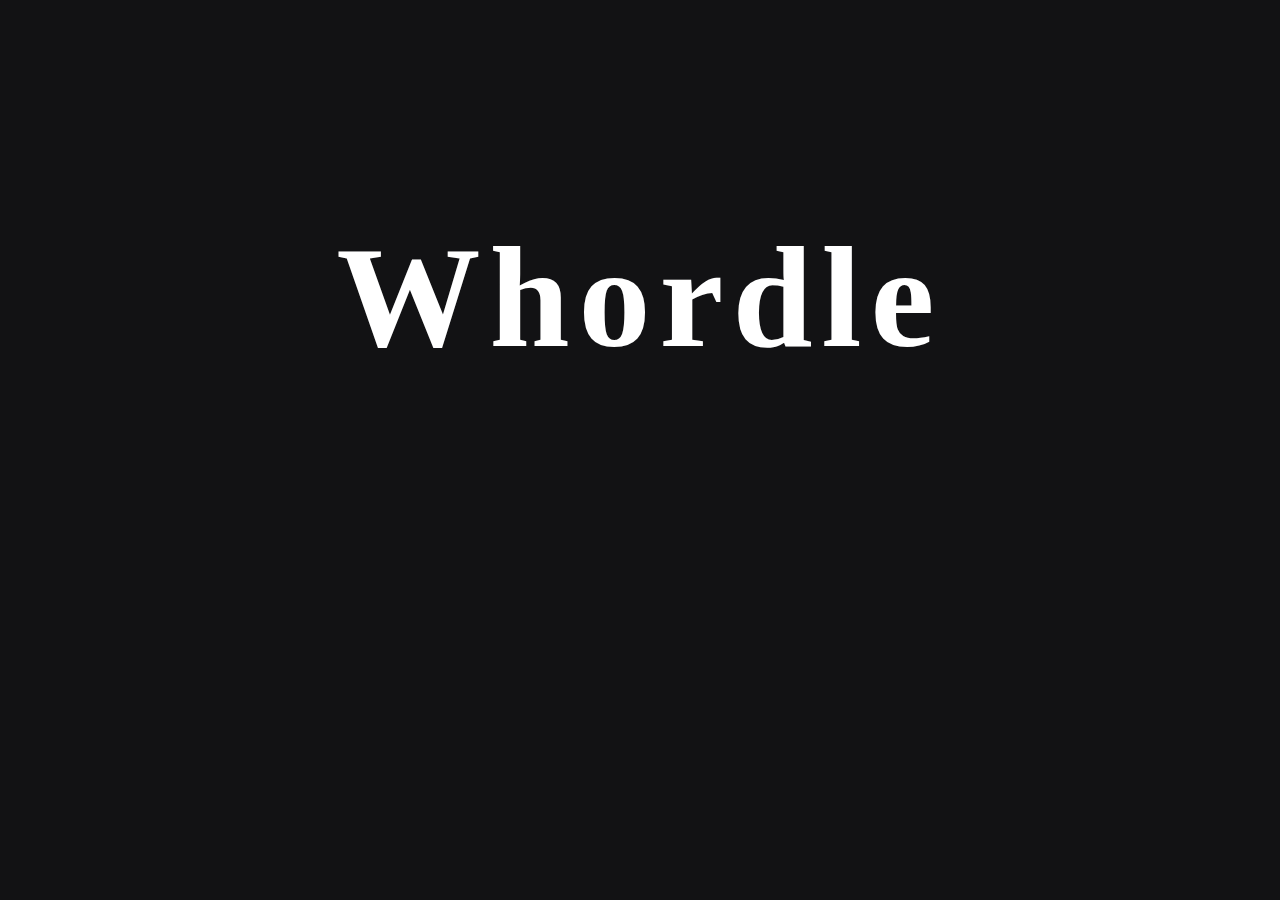
==== game.html @ dc89aa0a "Added keyboard input, updated visuals, set variables and created a word array" ====
<!DOCTYPE html>
<html lang="en">

<head>
  <meta charset="UTF-8">
  <meta http-equiv="X-UA-Compatible" content="IE=edge">
  <meta name="viewport" content="width=device-width, initial-scale=1.0">
  <link rel="stylesheet" href="style.css" />
  <script defer src="script.js"></script>
  <title>Whordle</title>
</head>

<body class=" startPage">
  <div id="container">
    <div id="game">
      <header>
        <h1 class="title">Whordle</h1>
      </header>
      <di id="boardContainer"></di>
    </div>
  </div>



</body>

</html>
---- style.css ----
* {
  box-sizing: border-box;
}

body {
  height: 100vh;
  margin: 0;
  display: flex;
  flex-direction: column;
  background-color: #121214;
  justify-content: center;
}

header {
  display: flex;
  justify-content: center;
  font-size: 8vmin;
  color: white;
  letter-spacing: 1vmin;
  font-family: Cambria, Cochin, Georgia, Times, 'Times New Roman', serif;
  margin-top: -275px;
  margin-bottom: 30px;
}


section.gameboard {
  display: grid;
  grid-template-columns: repeat(5, 48px);
  grid-template-rows: repeat(6, 48px);
  justify-content: center;
  gap: 5px;
}

section.gameboard > div {
  border: 2px solid #3a3a3b;
  color: white;
  font-size: 25px;
  display: flex;
  justify-content: center;
  align-items: center;
  background-color: #3a3a3b; 
}

section.gameboard > div.guessed {
  background-color: yellow;
  color: black;
}

section.gameboard > div.correct {
  background-color: green;
}

section.gameboard > div.incorrect {
  background-color: #3a3a3b;
}
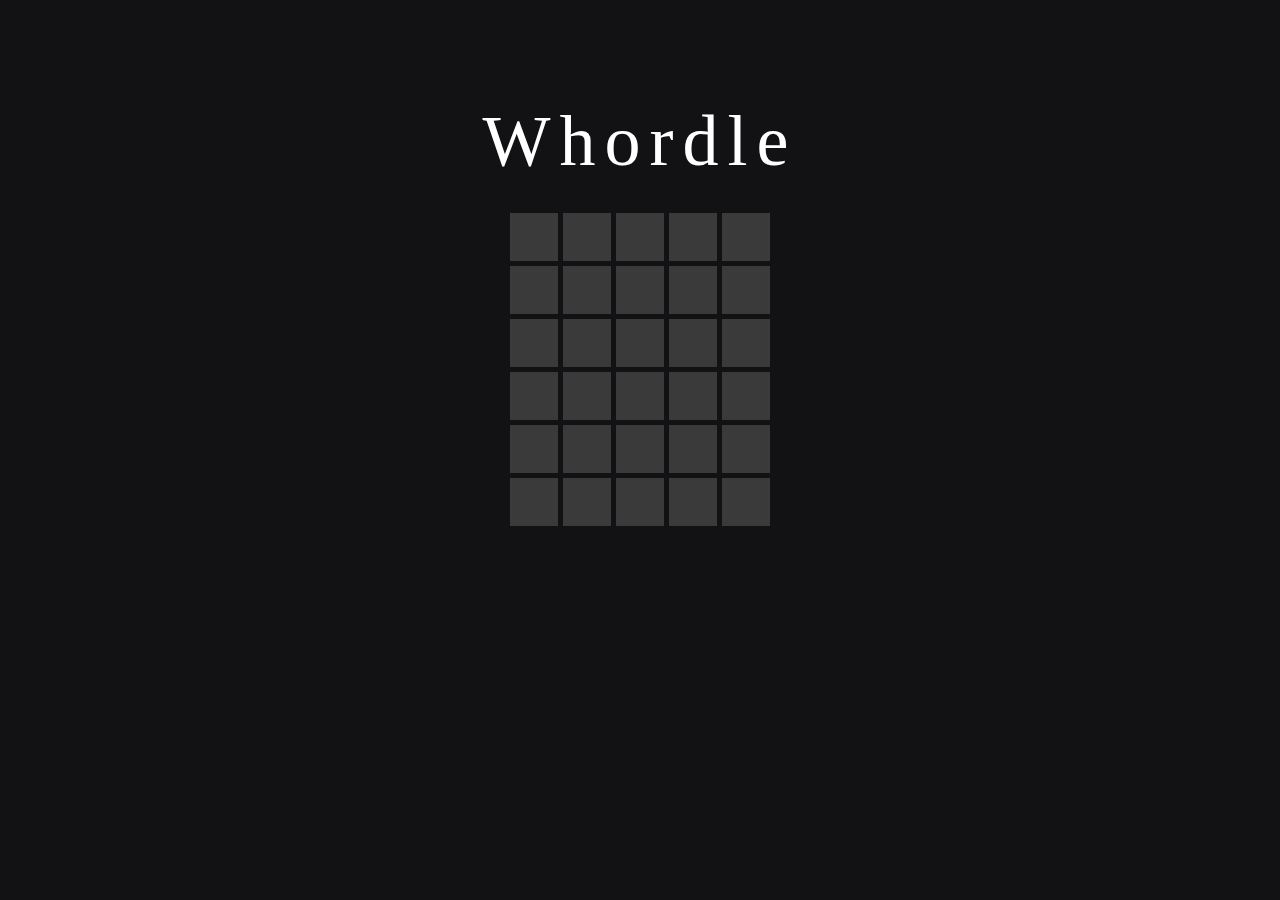
==== commit f61a2f22: "Reworked Divs in html" ====
--- a/game.html
+++ b/game.html
@@ -2,28 +2,21 @@
 <html lang="en">
 
 <head>
+  <title>Whordle</title>
   <meta charset="UTF-8">
   <meta http-equiv="X-UA-Compatible" content="IE=edge">
   <meta name="viewport" content="width=device-width, initial-scale=1.0">
-  <link rel="stylesheet" href="style.css" />
-  <script defer src="script.js"></script>
-  <title>Whordle</title>
+  <link rel="stylesheet" href="style.css">  
 </head>
 
-<body class=" startPage">
-  <div id="container">
-    <div id="game">
-      <header>
-        <h1 class="title">Whordle</h1>
-      </header>
-      <di id="boardContainer"></di>
-    </div>
-  </div>
+<body>
+  <header>Whordle</header>
 
+  <section class="gameboard">
+    <!-- gameboard cells -->
+  </section>
 
-
+  <script src="script.js"></script>
 </body>
 
 </html>
-
-
--- a/style.css
+++ b/style.css
@@ -41,15 +41,5 @@
   background-color: #3a3a3b; 
 }
 
-section.gameboard > div.guessed {
-  background-color: yellow;
-  color: black;
-}
 
-section.gameboard > div.correct {
-  background-color: green;
-}
 
-section.gameboard > div.incorrect {
-  background-color: #3a3a3b;
-}
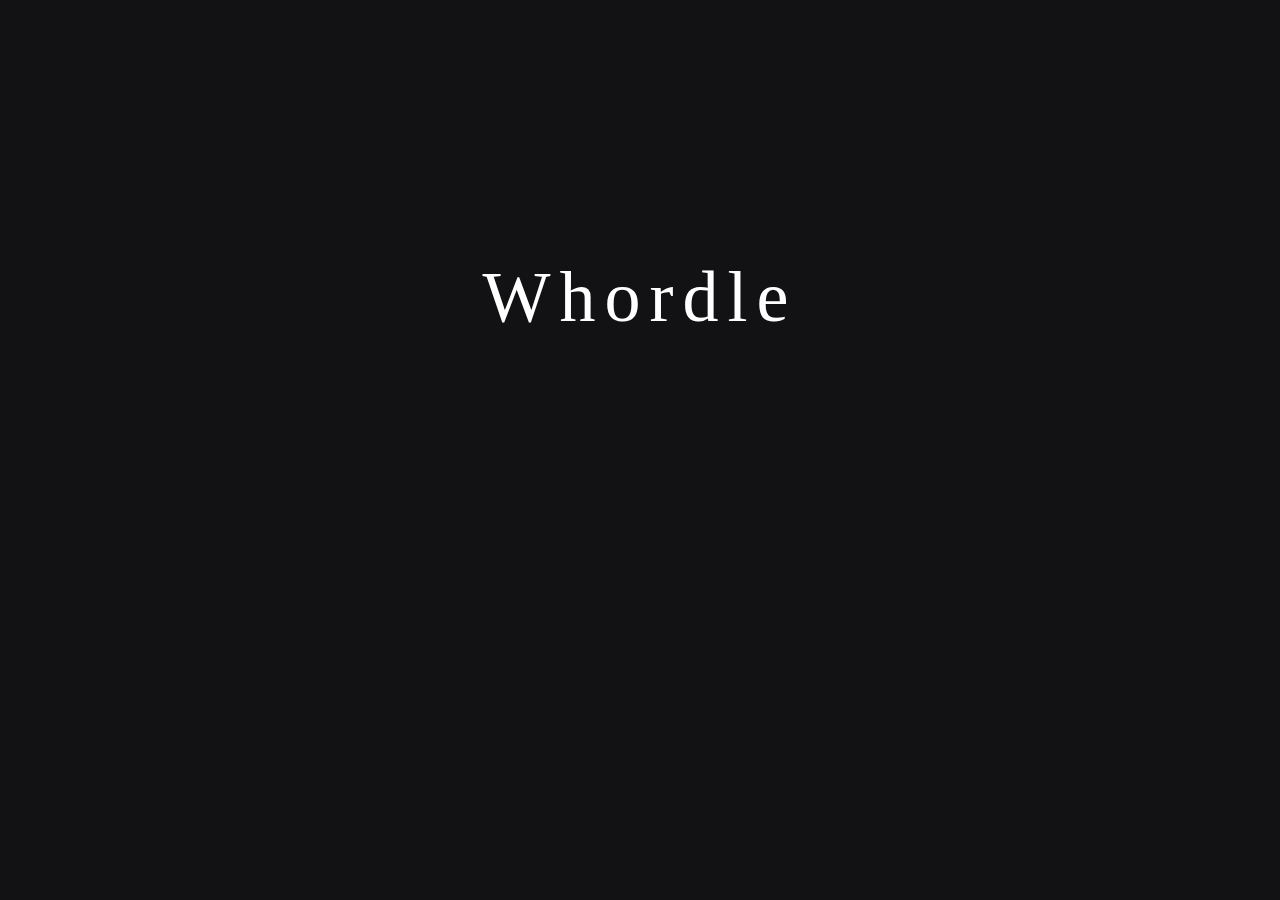
==== commit c4c1382c: "Reworked gaemboard as well as functions" ====
--- a/game.html
+++ b/game.html
@@ -7,16 +7,12 @@
   <meta http-equiv="X-UA-Compatible" content="IE=edge">
   <meta name="viewport" content="width=device-width, initial-scale=1.0">
   <link rel="stylesheet" href="style.css">  
+    <script src="script.js"></script>
 </head>
 
 <body>
   <header>Whordle</header>
 
-  <section class="gameboard">
-    <!-- gameboard cells -->
-  </section>
-
-  <script src="script.js"></script>
 </body>
 
 </html>
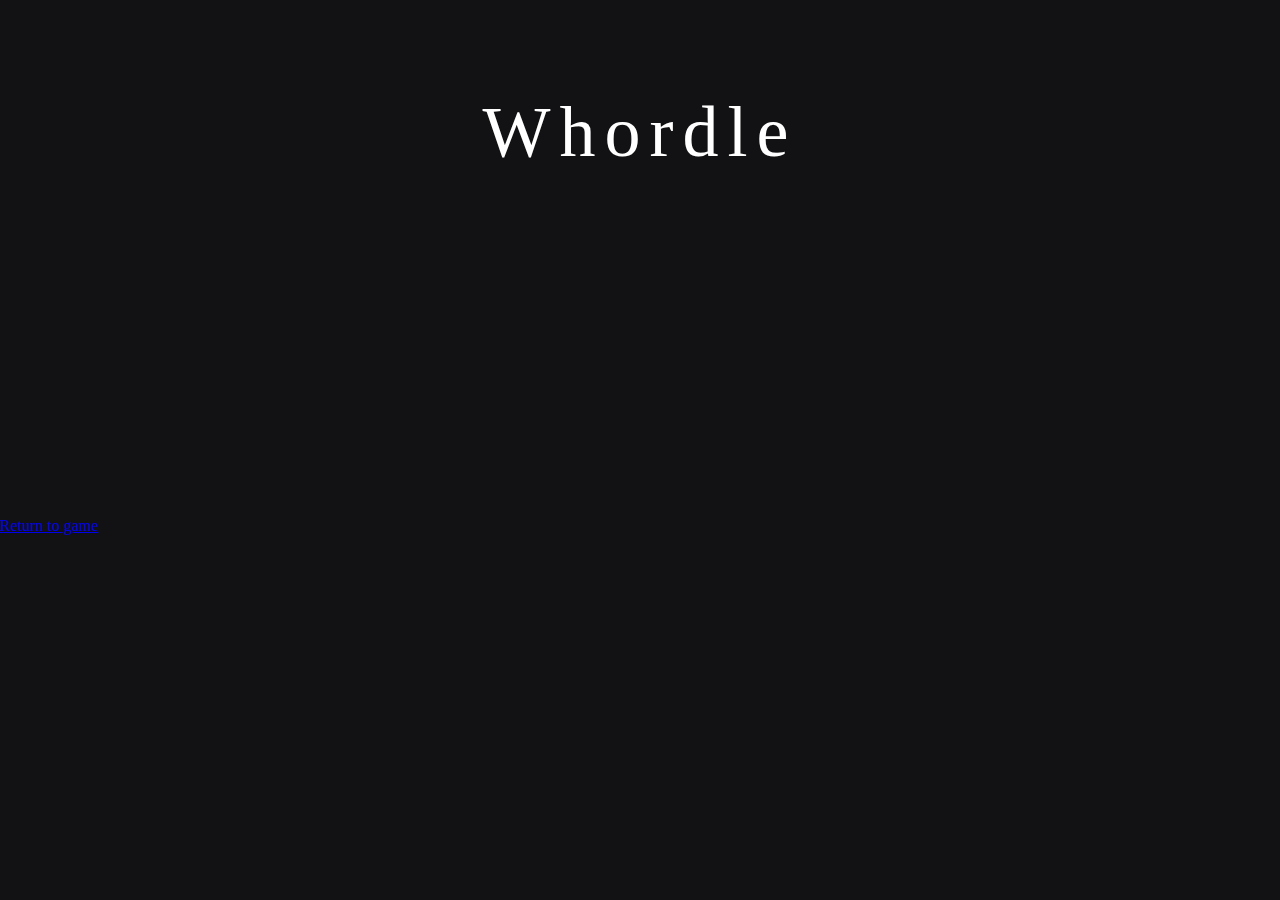
==== commit 61ccd764: "Linked Html Pages" ====
--- a/game.html
+++ b/game.html
@@ -12,7 +12,8 @@
 
 <body>
   <header>Whordle</header>
-
+  <section class="gameboard"></section>
+  <a href="index.html" >Return to game</a>
 </body>
 
 </html>
--- a/style.css
+++ b/style.css
@@ -41,5 +41,7 @@
   background-color: #3a3a3b; 
 }
 
+.correct-position {
+  color: green;
+}
 
-
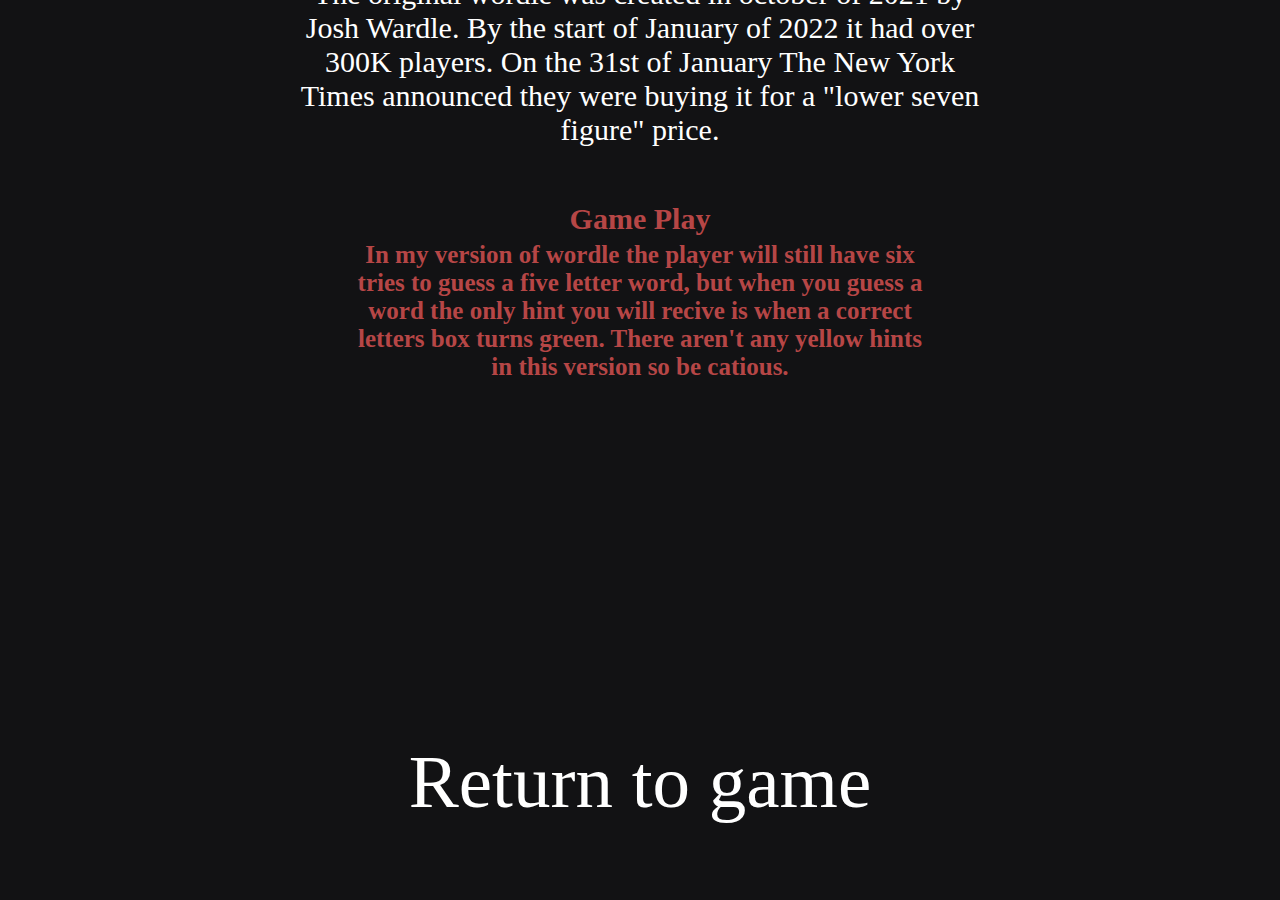
==== commit eb50d6b7: "Updated CSS and html" ====
--- a/game.html
+++ b/game.html
@@ -12,8 +12,14 @@
 
 <body>
   <header>Whordle</header>
+  <h1>History</h1>
+      <p> The original wordle was created in october of 2021 by Josh Wardle. By the start of January of 2022 it had over 300K players. On the 31st of January The New York Times announced they were buying it for a "lower seven figure" price.</p>
+      <h2>Game Play</h2>
+      <h3>In my version of wordle the player will still have six tries to guess a five letter word, but when you guess a word the only hint you will recive is when a correct letters box turns green. There aren't any yellow hints in this version so be catious.</h3>
   <section class="gameboard"></section>
+
   <a href="index.html" >Return to game</a>
+
 </body>
 
 </html>
--- a/style.css
+++ b/style.css
@@ -9,6 +9,45 @@
   flex-direction: column;
   background-color: #121214;
   justify-content: center;
+}
+
+a {
+  display: flex;
+  align-items: flex-end;
+  justify-content: center;
+  margin-top: 20px;
+  font-size: 75px;
+  text-decoration: none;
+  color: white;
+}
+p {
+  color: white;
+  position: center;
+  text-align: center;
+  margin-left: 300px;
+  margin-right: 300px;
+  font-size: 30px;
+;
+}
+h1{
+  color: white;
+  text-align: center;
+  margin-bottom: -25px;
+}
+h2{
+  color: rgb(182, 70, 70);
+  text-align: center;
+  margin-left: 300px;
+  margin-right: 300px;
+  font-size: 30px;
+  margin-bottom: -20px;
+}
+h3{
+  color: rgb(182, 70, 70);
+  text-align: center;
+  margin-left: 350px;
+  margin-right: 350px;
+  font-size: 25px;
 }
 
 header {
@@ -43,5 +82,4 @@
 
 .correct-position {
   color: green;
-}
-
+}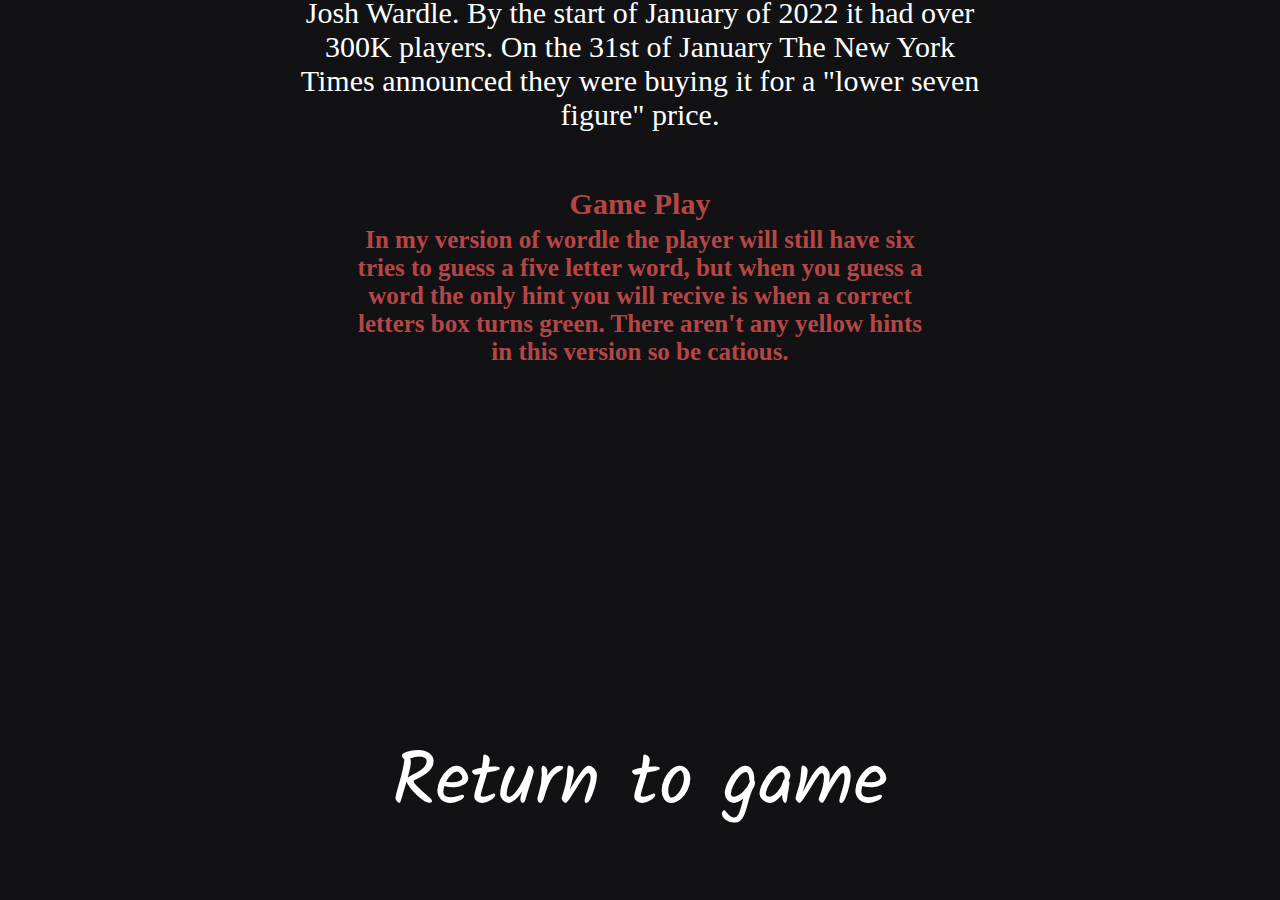
==== commit d3dafdc2: "Updated css and html" ====
--- a/game.html
+++ b/game.html
@@ -7,6 +7,11 @@
   <meta http-equiv="X-UA-Compatible" content="IE=edge">
   <meta name="viewport" content="width=device-width, initial-scale=1.0">
   <link rel="stylesheet" href="style.css">  
+  <link href="https://fonts.googleapis.com/css2?family=Bruno+Ace+SC&display=swap" rel="stylesheet">
+  <link href="https://fonts.googleapis.com/css2?family=Amatic+SC&display=swap" rel="stylesheet">
+  <link href="https://fonts.googleapis.com/css2?family=Kalam:wght@300&display=swap" rel="stylesheet">
+  <link href="https://fonts.googleapis.com/css2?family=Architects+Daughter&display=swap" rel="stylesheet">
+
     <script src="script.js"></script>
 </head>
 
@@ -18,7 +23,7 @@
       <h3>In my version of wordle the player will still have six tries to guess a five letter word, but when you guess a word the only hint you will recive is when a correct letters box turns green. There aren't any yellow hints in this version so be catious.</h3>
   <section class="gameboard"></section>
 
-  <a href="index.html" >Return to game</a>
+  <a class="facts" href="index.html" >Return to game</a>
 
 </body>
 
--- a/style.css
+++ b/style.css
@@ -11,7 +11,7 @@
   justify-content: center;
 }
 
-a {
+a.game {
   display: flex;
   align-items: flex-end;
   justify-content: center;
@@ -19,7 +19,19 @@
   font-size: 75px;
   text-decoration: none;
   color: white;
+  font-family: 'Architects Daughter', cursive;
 }
+a.facts {
+  display: flex;
+  align-items: flex-end;
+  justify-content: center;
+  margin-top: 20px;
+  font-size: 75px;
+  text-decoration: none;
+  color: white;
+  font-family: 'Kalam', cursive;
+}
+
 p {
   color: white;
   position: center;
@@ -27,7 +39,6 @@
   margin-left: 300px;
   margin-right: 300px;
   font-size: 30px;
-;
 }
 h1{
   color: white;
@@ -56,7 +67,7 @@
   font-size: 8vmin;
   color: white;
   letter-spacing: 1vmin;
-  font-family: Cambria, Cochin, Georgia, Times, 'Times New Roman', serif;
+  font-family: 'Bruno Ace SC', cursive;
   margin-top: -275px;
   margin-bottom: 30px;
 }
@@ -82,4 +93,24 @@
 
 .correct-position {
   color: green;
-}+}
+button{
+  height: 50px;
+  width: 250px;
+  margin-top: 4vmin;
+  font-size: 2vmin;
+  border-radius: 4vmin;
+  border: 0.1vmin solid rgb(156, 20, 20);
+  color: white;
+  font-family: 'Amatic SC', cursive;
+  margin-left: auto;
+  margin-right: auto;
+  text-align: center;
+  background-color: gray;
+}
+
+button:hover {
+  color: rgb(0, 0, 0);
+  background-color: rgba(255, 255, 255, 0.365);
+  
+}
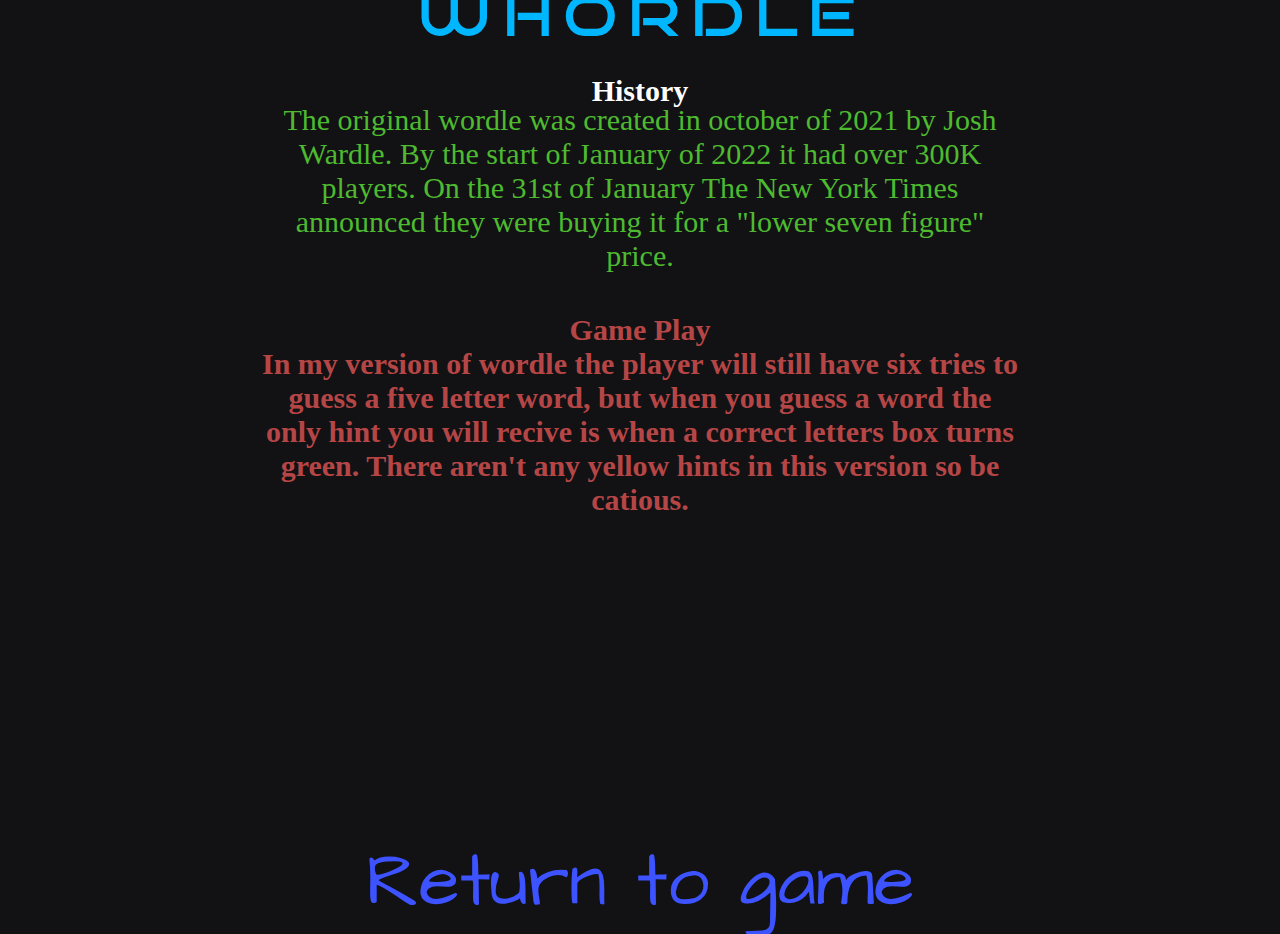
==== commit 024f4176: "Changed CSS to fit screens better" ====
--- a/game.html
+++ b/game.html
@@ -16,15 +16,15 @@
 </head>
 
 <body>
-  <header>Whordle</header>
-  <h1>History</h1>
+  <div class="container">
+    <header>Whordle</header>
+    <h1>History</h1>
       <p> The original wordle was created in october of 2021 by Josh Wardle. By the start of January of 2022 it had over 300K players. On the 31st of January The New York Times announced they were buying it for a "lower seven figure" price.</p>
       <h2>Game Play</h2>
       <h3>In my version of wordle the player will still have six tries to guess a five letter word, but when you guess a word the only hint you will recive is when a correct letters box turns green. There aren't any yellow hints in this version so be catious.</h3>
-  <section class="gameboard"></section>
-
-  <a class="facts" href="index.html" >Return to game</a>
-
+    <section class="gameboard"></section>
+    <a class="facts" href="index.html" >Return to game</a>
+  </div>
 </body>
 
 </html>
--- a/style.css
+++ b/style.css
@@ -9,69 +9,65 @@
   flex-direction: column;
   background-color: #121214;
   justify-content: center;
+  align-items: center;
 }
 
-a.game {
+.container {
   display: flex;
-  align-items: flex-end;
+  flex-direction: column;
+  align-items: center;
+  justify-content: center;
+  height: 100%;
+  max-width: 800px;
+  padding: 0 20px;
+}
+
+a.game,
+a.facts {
+  display: flex;
+  align-items: center;
   justify-content: center;
   margin-top: 20px;
   font-size: 75px;
   text-decoration: none;
-  color: white;
+  color: rgb(60, 83, 255);
   font-family: 'Architects Daughter', cursive;
-}
-a.facts {
-  display: flex;
-  align-items: flex-end;
-  justify-content: center;
-  margin-top: 20px;
-  font-size: 75px;
-  text-decoration: none;
-  color: white;
-  font-family: 'Kalam', cursive;
+  max-width: 100%;
+  text-align: center;
 }
 
-p {
-  color: white;
-  position: center;
+p,
+h1,
+h2,
+h3 {
+  color: rgb(78, 186, 48);
   text-align: center;
-  margin-left: 300px;
-  margin-right: 300px;
   font-size: 30px;
+  max-width: 100%;
+  margin: 20px 0;
 }
-h1{
-  color: white;
-  text-align: center;
+
+h1 {
+  color: rgb(255, 255, 255);
   margin-bottom: -25px;
 }
-h2{
+
+h2,
+h3 {
   color: rgb(182, 70, 70);
-  text-align: center;
-  margin-left: 300px;
-  margin-right: 300px;
   font-size: 30px;
   margin-bottom: -20px;
-}
-h3{
-  color: rgb(182, 70, 70);
-  text-align: center;
-  margin-left: 350px;
-  margin-right: 350px;
-  font-size: 25px;
 }
 
 header {
   display: flex;
   justify-content: center;
   font-size: 8vmin;
-  color: white;
+  color: rgb(0, 183, 255);
   letter-spacing: 1vmin;
   font-family: 'Bruno Ace SC', cursive;
-  margin-top: -275px;
-  margin-bottom: 30px;
+  max-width: 100%;
 }
-
 
 section.gameboard {
   display: grid;
@@ -79,6 +75,7 @@
   grid-template-rows: repeat(6, 48px);
   justify-content: center;
   gap: 5px;
+  max-width: 100%;
 }
 
 section.gameboard > div {
@@ -88,20 +85,21 @@
   display: flex;
   justify-content: center;
   align-items: center;
-  background-color: #3a3a3b; 
+  background-color: #3a3a3b;
 }
 
 .correct-position {
   color: green;
 }
-button{
+
+button {
   height: 50px;
   width: 250px;
   margin-top: 4vmin;
   font-size: 2vmin;
   border-radius: 4vmin;
   border: 0.1vmin solid rgb(156, 20, 20);
-  color: white;
+  color: rgb(0, 217, 255);
   font-family: 'Amatic SC', cursive;
   margin-left: auto;
   margin-right: auto;
@@ -112,5 +110,4 @@
 button:hover {
   color: rgb(0, 0, 0);
   background-color: rgba(255, 255, 255, 0.365);
-  
 }
